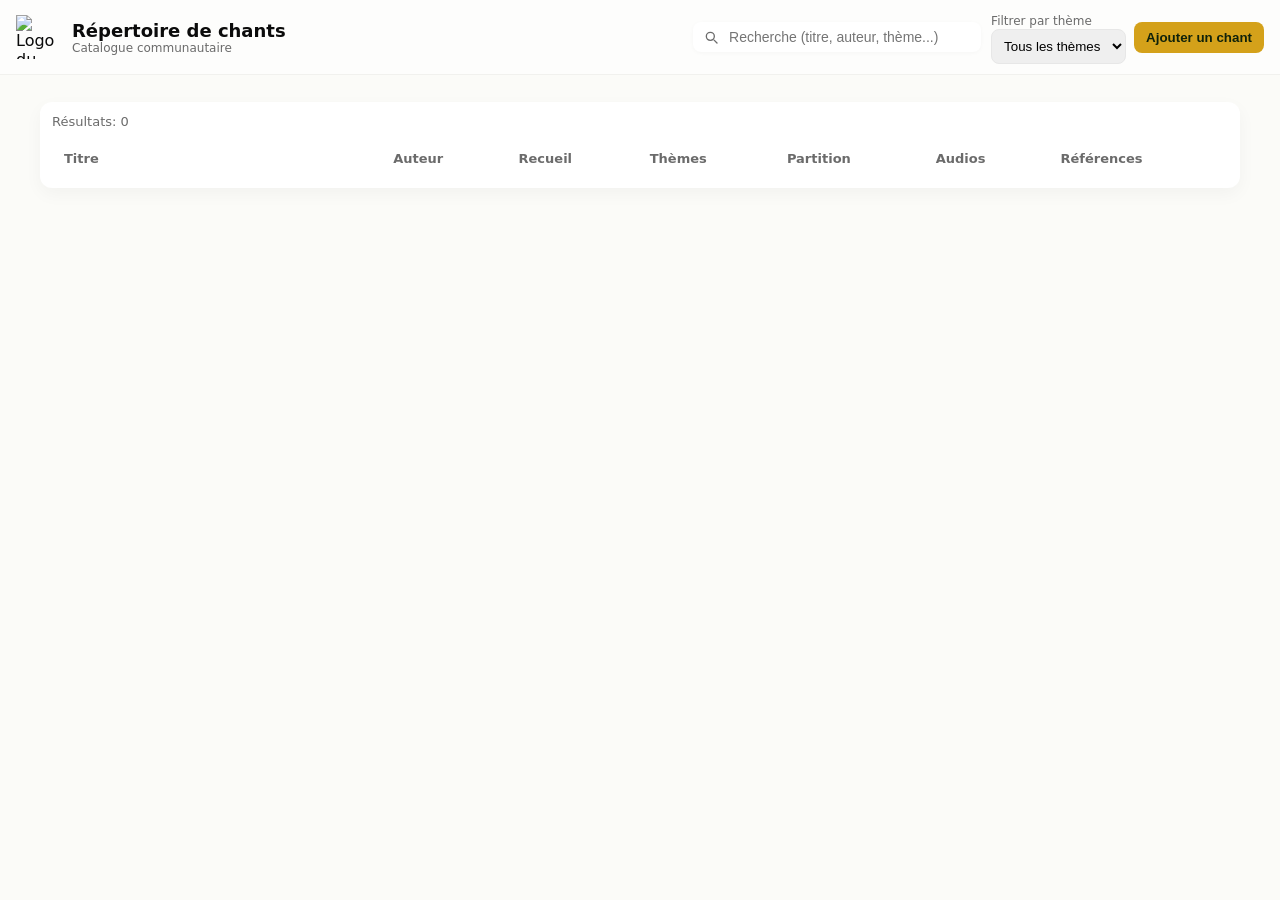
==== Index.html @ b4716b80 "Initial commit" ====
<!--
  site-chants - single-file static web app (index.html)
  ----------------------------------------------------
  Purpose: fetch a published Google Sheet CSV, parse it, and render a responsive,
  accessible table of songs with filters, search and clickable badges for PDFs and audios.

  How to use / change config (see the top of the <script> for quick changes):
    - SHEET_CSV_URL: change to your published CSV URL
    - GOOGLE_FORM_URL: change to your Google Form URL (opens when clicking "Ajouter un chant")
    - LOGO_FILENAME: replace logo.png in project root

  Deployment: drop this file (and logo.png) in your Netlify site repository and push.
  No backend required. PapaParse is used (CDN). Works entirely client-side.

  Notes:
    - The CSV header mapping is resilient: it normalizes header names (lowercase,
      accents removed, spaces/punctuation collapsed) and tries multiple variants
      for each expected column.
    - Google Drive links are converted to direct-download links when possible.
    - Accessibility: keyboard focus styles, alt text on logo, semantic elements.

  Files produced: single index.html (recommended). If you prefer separate files,
  extract the <style> into styles.css and the <script> into app.js and update index.html.
-->

<!doctype html>
<html lang="fr">
<head>
  <meta charset="utf-8" />
  <meta name="viewport" content="width=device-width,initial-scale=1" />
  <title>Répertoire de chants</title>
  <!-- PapaParse CDN -->
  <script src="https://cdn.jsdelivr.net/npm/papaparse@5.4.1/papaparse.min.js"></script>
  <style>
    :root{
      --bg: #fbfbf8;
      --card: #ffffff;
      --muted: #6b6b6b;
      --accent: #2d6a4f; /* example, will harmonize with logo */
      --mustard: #d4a11a; /* audio badges and add button */
      --badge-bg: #eef3ef;
      --gap: 12px;
      --row-height: 56px; /* fixed row height requirement */
      font-family: Inter, system-ui, -apple-system, "Segoe UI", Roboto, "Helvetica Neue", Arial;
    }
    html,body{height:100%;background:var(--bg);margin:0;color:#0b0b0b}
    .topbar{display:flex;align-items:center;gap:12px;padding:10px 16px;background:linear-gradient(0deg, rgba(255,255,255,0.6), rgba(255,255,255,0.6));box-shadow:0 1px 0 rgba(0,0,0,0.04);position:sticky;top:0;z-index:40}
    .brand{display:flex;align-items:center;gap:12px}
    .brand img{height:44px;width:44px;object-fit:contain}
    .title{font-size:18px;font-weight:600}
    .controls{margin-left:auto;display:flex;gap:10px;align-items:center}
    .search{display:flex;align-items:center;gap:8px;background:var(--card);padding:6px 10px;border-radius:8px;box-shadow:0 1px 4px rgba(11,11,11,0.03)}
    .search input{border:0;outline:none;font-size:14px;background:transparent;width:240px}
    .btn{background:var(--mustard);color:#10220a;border:none;padding:8px 12px;border-radius:8px;font-weight:600;cursor:pointer}
    .btn:focus{outline:3px solid rgba(212,161,26,0.25)}
    main{padding:16px;max-width:1200px;margin:12px auto}
    .card{background:var(--card);padding:12px;border-radius:12px;box-shadow:0 6px 18px rgba(16,22,10,0.04)}

    /* table */
    table{width:100%;border-collapse:collapse;font-size:14px}
    thead th{position:sticky;top:72px;background:var(--card);text-align:left;padding:10px 12px;font-size:13px;color:var(--muted);font-weight:600}
    tbody tr{height:var(--row-height);border-bottom:1px solid #f2f2f2}
    td{padding:8px 12px;vertical-align:middle;white-space:nowrap;overflow:hidden;text-overflow:ellipsis}

    /* emphasize first column */
    td.title-cell{font-weight:700;color:var(--accent);font-size:15px;max-width:280px}
    td.small{font-size:12px;color:var(--muted);max-width:110px}

    /* badges */
    .badges{display:flex;gap:8px;flex-wrap:wrap}
    .badge{display:inline-flex;align-items:center;gap:8px;padding:6px 8px;border-radius:999px;font-size:13px;background:var(--badge-bg);cursor:default}
    .badge.link{cursor:pointer;text-decoration:none}
    .badge.audio{background:rgba(212,161,26,0.12);color: #3b2f00;font-weight:600}
    .badge.theme{background:#eef6ff;color:#235fa8}

    /* filter area */
    .filters{display:flex;gap:10px;align-items:center;margin-bottom:12px}
    select{padding:8px;border-radius:8px;border:1px solid #e7e7e7}

    /* responsive */
    @media (max-width:900px){
      .search input{width:120px}
      thead th:nth-child(3), td:nth-child(3){display:none} /* hide Recueil on small screens */
      thead th:nth-child(7), td:nth-child(7){display:none} /* hide Références on small screens */
    }

    /* focus/keyboard */
    a:focus, button:focus{outline:3px solid rgba(34,139,34,0.12)}
  </style>
</head>
<body>
  <header class="topbar" role="banner">
    <div class="brand">
      <img src="logo.png" alt="Logo du répertoire" id="logo" />
      <div>
        <div class="title">Répertoire de chants</div>
        <div style="font-size:12px;color:var(--muted)">Catalogue communautaire</div>
      </div>
    </div>
    <div class="controls">
      <div class="search" role="search" aria-label="Recherche dans les chants">
        <svg width="16" height="16" viewBox="0 0 24 24" fill="none" aria-hidden="true"><path d="M21 21l-4.35-4.35" stroke="#6b6b6b" stroke-width="2" stroke-linecap="round" stroke-linejoin="round"></path><circle cx="11" cy="11" r="6" stroke="#6b6b6b" stroke-width="2"></circle></svg>
        <input id="searchInput" placeholder="Recherche (titre, auteur, thème...)" aria-label="Recherche" />
      </div>
      <div style="display:flex;align-items:center;gap:8px">
        <div>
          <label for="themeFilter" style="font-size:12px;color:var(--muted);">Filtrer par thème</label><br>
          <select id="themeFilter" aria-label="Filtrer par thème">
            <option value="">Tous les thèmes</option>
          </select>
        </div>
        <button id="addBtn" class="btn" aria-haspopup="true">Ajouter un chant</button>
      </div>
    </div>
  </header>

  <main>
    <div class="card">
      <div class="filters" aria-hidden="true">
        <div style="font-size:13px;color:var(--muted)">Résultats: <span id="count">0</span></div>
      </div>

      <div style="overflow:auto">
        <table aria-describedby="count">
          <thead>
            <tr>
              <th style="width:28%">Titre</th>
              <th>Auteur</th>
              <th>Recueil</th>
              <th>Thèmes</th>
              <th>Partition</th>
              <th>Audios</th>
              <th>Références</th>
            </tr>
          </thead>
          <tbody id="tableBody">
            <!-- rows injected here -->
          </tbody>
        </table>
      </div>
    </div>
  </main>

  <script>
    /*************** Configuration (change these) ****************/
    const SHEET_CSV_URL = "https://docs.google.com/spreadsheets/d/e/2PACX-1vT3t8tr68VdxmjMamPTnlQQuvpjISPBmAkiDHsZr_vSz5EHk-4Z8JQB58xS-4rAP-72dOi4Mr8FmR9i/pub?output=csv";
    const GOOGLE_FORM_URL = "https://docs.google.com/forms/d/e/1FAIpQLSfjnD-BKH22nMH_Wq3me611ffIaSnI-BeQEDQ48lbWN0FZo2g/viewform";
    const LOGO_FILENAME = "logo.png";
    /*************************************************************/

    // Utility: normalize header keys
    function normalizeKey(s){
      if(!s) return '';
      return s.toString().toLowerCase().normalize('NFD').replace(/\p{Diacritic}/gu,'').replace(/[^a-z0-9]+/g,'_').replace(/^_+|_+$/g,'');
    }

    // Convert Google Drive links to direct download when possible
    function driveToDirect(url){
      if(!url) return null;
      try{
        const u = url.trim();
        // common /file/d/ID/ pattern
        let m = u.match(/\/file\/d\/(.*?)\//);
        if(m && m[1]) return `https://drive.google.com/uc?export=download&id=${m[1]}`;
        m = u.match(/id=([a-zA-Z0-9_-]+)/);
        if(m && m[1]) return `https://drive.google.com/uc?export=download&id=${m[1]}`;
        // share link with ?usp=sharing but with id embedded
        m = u.match(/open\?id=([a-zA-Z0-9_-]+)/);
        if(m && m[1]) return `https://drive.google.com/uc?export=download&id=${m[1]}`;
        // fallback: return as-is if it looks like http
        if(u.startsWith('http')) return u;
        return null;
      }catch(e){return null}
    }

    // Map headers to expected fields, supports many variations
    function mapRow(rawRow, headerMap){
      const get = (variants)=>{
        for(const v of variants){
          const k = normalizeKey(v);
          if(headerMap[k]!==undefined) return rawRow[headerMap[k]];
        }
        return '';
      };

      return {
        titre: get(['Titre','title','TITRE']),
        auteur: get(['Auteur','author','AUTEUR']),
        recueil: get(['Recueil','recueil','collection','book']),
        themes: get(['Thèmes','Themes','theme','tags']),
        partition1: get(['Partition (PDF)','Partition (PDF 2)','Partition','partition_pdf','partition1']),
        partition2: get(['Partition (PDF 2)','Partition 2','partition_2']),
        melodie: get(['Mélodie','Melodie','Melody','mélodie']),
        alto: get(['Alto','alto']),
        tenor: get(['Ténor','Tenor','tenor']),
        references: get(['Références bibliques','References bibliques','References','references','reference_biblique'])
      };
    }

    // Render helpers
    function createBadge(text, href=null, extraClass=''){
      const el = document.createElement(href? 'a' : 'span');
      el.className = 'badge' + (href? ' link' : '') + (extraClass? ' '+extraClass : '');
      el.textContent = text;
      if(href){
        el.setAttribute('href', href);
        el.setAttribute('target','_blank');
        el.setAttribute('rel','noopener noreferrer');
      }
      return el;
    }

    // Main state
    let songs = [];
    let themesSet = new Set();

    function renderTable(list){
      const tbody = document.getElementById('tableBody');
      tbody.innerHTML = '';
      list.forEach(row=>{
        const tr = document.createElement('tr');

        const tdTitle = document.createElement('td'); tdTitle.className='title-cell'; tdTitle.title = row.titre || '';
        tdTitle.textContent = row.titre || '-'; tr.appendChild(tdTitle);

        const tdAuthor = document.createElement('td'); tdAuthor.className='small'; tdAuthor.textContent = row.auteur || ''; tr.appendChild(tdAuthor);

        const tdRecueil = document.createElement('td'); tdRecueil.className='small'; tdRecueil.textContent = row.recueil || ''; tr.appendChild(tdRecueil);

        const tdThemes = document.createElement('td');
        const themesWrapper = document.createElement('div'); themesWrapper.className='badges';
        const themes = (row.themes || '').toString().split(/[;,|\/]+/).map(s=>s.trim()).filter(Boolean);
        themes.forEach(t=>{
          const b = createBadge(t, null, 'theme');
          themesWrapper.appendChild(b);
        });
        tdThemes.appendChild(themesWrapper); tr.appendChild(tdThemes);

        const tdParts = document.createElement('td');
        const pWrap = document.createElement('div'); pWrap.className='badges';
        [row.partition1,row.partition2].forEach((p,idx)=>{
          if(!p) return;
          const url = driveToDirect(p) || p;
          const label = idx===0? 'Partition' : 'Partition 2';
          const b = createBadge(label, url);
          pWrap.appendChild(b);
        });
        tdParts.appendChild(pWrap); tr.appendChild(tdParts);

        const tdAudios = document.createElement('td');
        const aWrap = document.createElement('div'); aWrap.className='badges';
        [['Mélodie',row.melodie],['Alto',row.alto],['Ténor',row.tenor]].forEach(([label,val])=>{
          if(!val) return;
          const url = driveToDirect(val) || val;
          const b = createBadge(label, url, 'audio');
          aWrap.appendChild(b);
        });
        tdAudios.appendChild(aWrap); tr.appendChild(tdAudios);

        const tdRef = document.createElement('td'); tdRef.className='small'; tdRef.textContent = row.references || ''; tr.appendChild(tdRef);

        tbody.appendChild(tr);
      });
      document.getElementById('count').textContent = list.length;
    }

    // Search + filter
    function applyFilters(){
      const q = document.getElementById('searchInput').value.trim().toLowerCase();
      const theme = document.getElementById('themeFilter').value;
      const filtered = songs.filter(s=>{
        // theme filter
        if(theme){
          const tlist = (s.themes||'').toString().toLowerCase();
          if(!tlist.split(/[;,|\\/]+/).some(x=>x.trim()===theme.toLowerCase())) return false;
        }
        if(!q) return true;
        // search in title, author, recueil, themes, references
        return [s.titre,s.auteur,s.recueil,s.themes,s.references].some(f=> (f||'').toString().toLowerCase().includes(q));
      });
      renderTable(filtered);
    }

    // Populate theme filter
    function buildThemeOptions(){
      const sel = document.getElementById('themeFilter');
      // clear except first
      sel.innerHTML = '<option value="">Tous les thèmes</option>';
      const arr = Array.from(themesSet).sort((a,b)=>a.localeCompare(b));
      arr.forEach(t=>{
        const opt = document.createElement('option'); opt.value = t; opt.textContent = t; sel.appendChild(opt);
      });
    }

    // Load CSV
    function loadCSV(){
      Papa.parse(SHEET_CSV_URL, {
        download: true,
        header: true,
        skipEmptyLines: true,
        complete: function(results){
          const data = results.data || [];
          // build header map
          const headerMap = {};
          const firstRow = results.meta && results.meta.fields? results.meta.fields : (data[0]||{});
          const fields = results.meta && results.meta.fields ? results.meta.fields : Object.keys(firstRow||{});
          fields.forEach((f,idx)=>{ headerMap[normalizeKey(f)] = f; });

          songs = data.map(raw=>{
            // Because headerMap maps normalized->original header name, we can access raw[original]
            const rMapped = {};
            for(const key in raw){ rMapped[normalizeKey(key)] = raw[key]; }
            // reconstruct a rawRow object indexed by normalized keys
            const rawRow = {};
            for(const k in rMapped) rawRow[k] = rMapped[k];

            // mapRow expects headerMap mapping normalized->index/key; adapt
            // we'll build a fake headerMap that maps normalizedName -> normalizedName key
            const fakeHeaderMap = {};
            Object.keys(rMapped).forEach(k=>{ fakeHeaderMap[k] = k; });

            const mapped = mapRow(rMapped, fakeHeaderMap);

            // collect themes
            const themeParts = (mapped.themes||'').toString().split(/[;,|\\/]+/).map(s=>s.trim()).filter(Boolean);
            themeParts.forEach(t=>themesSet.add(t));

            return mapped;
          });

          buildThemeOptions();
          renderTable(songs);
        },
        error: function(err){
          console.error('Erreur chargement CSV', err);
          document.getElementById('tableBody').innerHTML = '<tr><td colspan="7" style="padding:20px;color:var(--muted)">Impossible de charger la feuille. Vérifiez l'URL du CSV et que la feuille est publiée.</td></tr>';
        }
      });
    }

    // init
    document.getElementById('searchInput').addEventListener('input', applyFilters);
    document.getElementById('themeFilter').addEventListener('change', applyFilters);
    document.getElementById('addBtn').addEventListener('click', ()=>{ window.open(GOOGLE_FORM_URL, '_blank'); });

    // load
    loadCSV();

    /*
      README (short):
      - To change the Google Sheet: publish it to CSV (File > Publish to web > CSV) and replace SHEET_CSV_URL.
      - To change the Google Form: put the form URL in GOOGLE_FORM_URL.
      - To change the logo: replace logo.png at the site root. Alt text is set on the <img>.
      - For Netlify: create a repo with index.html and logo.png, connect Netlify and deploy. No build step required.
    */
  </script>
</body>
</html>
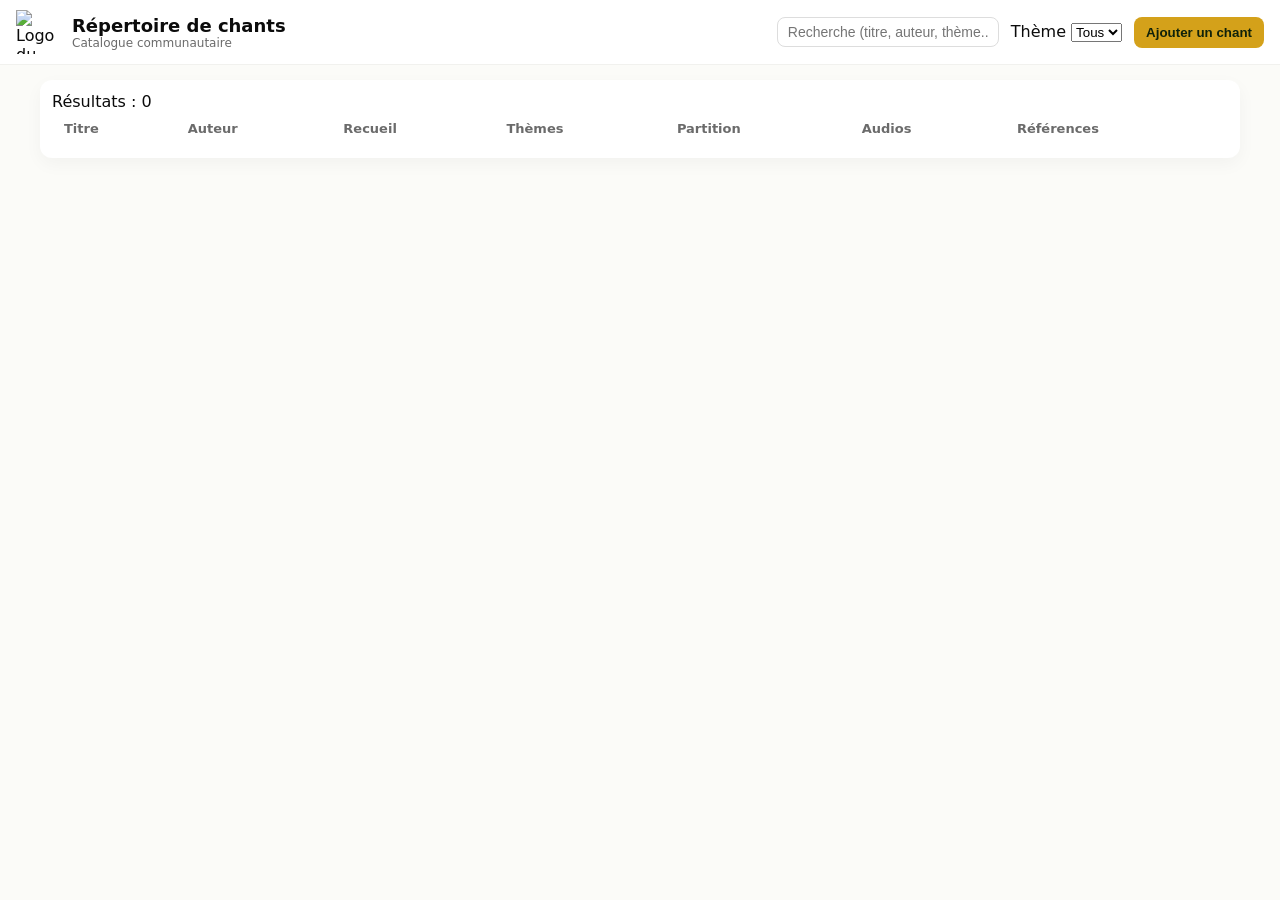
==== commit aef69f89: "Mise à jour index + ajout README + logo" ====
--- a/Index.html
+++ b/Index.html
@@ -1,130 +1,43 @@
-<!--
-  site-chants - single-file static web app (index.html)
-  ----------------------------------------------------
-  Purpose: fetch a published Google Sheet CSV, parse it, and render a responsive,
-  accessible table of songs with filters, search and clickable badges for PDFs and audios.
-
-  How to use / change config (see the top of the <script> for quick changes):
-    - SHEET_CSV_URL: change to your published CSV URL
-    - GOOGLE_FORM_URL: change to your Google Form URL (opens when clicking "Ajouter un chant")
-    - LOGO_FILENAME: replace logo.png in project root
-
-  Deployment: drop this file (and logo.png) in your Netlify site repository and push.
-  No backend required. PapaParse is used (CDN). Works entirely client-side.
-
-  Notes:
-    - The CSV header mapping is resilient: it normalizes header names (lowercase,
-      accents removed, spaces/punctuation collapsed) and tries multiple variants
-      for each expected column.
-    - Google Drive links are converted to direct-download links when possible.
-    - Accessibility: keyboard focus styles, alt text on logo, semantic elements.
-
-  Files produced: single index.html (recommended). If you prefer separate files,
-  extract the <style> into styles.css and the <script> into app.js and update index.html.
--->
-
 <!doctype html>
 <html lang="fr">
 <head>
   <meta charset="utf-8" />
   <meta name="viewport" content="width=device-width,initial-scale=1" />
   <title>Répertoire de chants</title>
-  <!-- PapaParse CDN -->
+  <link rel="stylesheet" href="styles.css" />
   <script src="https://cdn.jsdelivr.net/npm/papaparse@5.4.1/papaparse.min.js"></script>
-  <style>
-    :root{
-      --bg: #fbfbf8;
-      --card: #ffffff;
-      --muted: #6b6b6b;
-      --accent: #2d6a4f; /* example, will harmonize with logo */
-      --mustard: #d4a11a; /* audio badges and add button */
-      --badge-bg: #eef3ef;
-      --gap: 12px;
-      --row-height: 56px; /* fixed row height requirement */
-      font-family: Inter, system-ui, -apple-system, "Segoe UI", Roboto, "Helvetica Neue", Arial;
-    }
-    html,body{height:100%;background:var(--bg);margin:0;color:#0b0b0b}
-    .topbar{display:flex;align-items:center;gap:12px;padding:10px 16px;background:linear-gradient(0deg, rgba(255,255,255,0.6), rgba(255,255,255,0.6));box-shadow:0 1px 0 rgba(0,0,0,0.04);position:sticky;top:0;z-index:40}
-    .brand{display:flex;align-items:center;gap:12px}
-    .brand img{height:44px;width:44px;object-fit:contain}
-    .title{font-size:18px;font-weight:600}
-    .controls{margin-left:auto;display:flex;gap:10px;align-items:center}
-    .search{display:flex;align-items:center;gap:8px;background:var(--card);padding:6px 10px;border-radius:8px;box-shadow:0 1px 4px rgba(11,11,11,0.03)}
-    .search input{border:0;outline:none;font-size:14px;background:transparent;width:240px}
-    .btn{background:var(--mustard);color:#10220a;border:none;padding:8px 12px;border-radius:8px;font-weight:600;cursor:pointer}
-    .btn:focus{outline:3px solid rgba(212,161,26,0.25)}
-    main{padding:16px;max-width:1200px;margin:12px auto}
-    .card{background:var(--card);padding:12px;border-radius:12px;box-shadow:0 6px 18px rgba(16,22,10,0.04)}
-
-    /* table */
-    table{width:100%;border-collapse:collapse;font-size:14px}
-    thead th{position:sticky;top:72px;background:var(--card);text-align:left;padding:10px 12px;font-size:13px;color:var(--muted);font-weight:600}
-    tbody tr{height:var(--row-height);border-bottom:1px solid #f2f2f2}
-    td{padding:8px 12px;vertical-align:middle;white-space:nowrap;overflow:hidden;text-overflow:ellipsis}
-
-    /* emphasize first column */
-    td.title-cell{font-weight:700;color:var(--accent);font-size:15px;max-width:280px}
-    td.small{font-size:12px;color:var(--muted);max-width:110px}
-
-    /* badges */
-    .badges{display:flex;gap:8px;flex-wrap:wrap}
-    .badge{display:inline-flex;align-items:center;gap:8px;padding:6px 8px;border-radius:999px;font-size:13px;background:var(--badge-bg);cursor:default}
-    .badge.link{cursor:pointer;text-decoration:none}
-    .badge.audio{background:rgba(212,161,26,0.12);color: #3b2f00;font-weight:600}
-    .badge.theme{background:#eef6ff;color:#235fa8}
-
-    /* filter area */
-    .filters{display:flex;gap:10px;align-items:center;margin-bottom:12px}
-    select{padding:8px;border-radius:8px;border:1px solid #e7e7e7}
-
-    /* responsive */
-    @media (max-width:900px){
-      .search input{width:120px}
-      thead th:nth-child(3), td:nth-child(3){display:none} /* hide Recueil on small screens */
-      thead th:nth-child(7), td:nth-child(7){display:none} /* hide Références on small screens */
-    }
-
-    /* focus/keyboard */
-    a:focus, button:focus{outline:3px solid rgba(34,139,34,0.12)}
-  </style>
 </head>
 <body>
-  <header class="topbar" role="banner">
+  <header class="topbar">
     <div class="brand">
-      <img src="logo.png" alt="Logo du répertoire" id="logo" />
+      <img src="logo.png" alt="Logo du répertoire" />
       <div>
         <div class="title">Répertoire de chants</div>
-        <div style="font-size:12px;color:var(--muted)">Catalogue communautaire</div>
+        <div class="subtitle">Catalogue communautaire</div>
       </div>
     </div>
     <div class="controls">
-      <div class="search" role="search" aria-label="Recherche dans les chants">
-        <svg width="16" height="16" viewBox="0 0 24 24" fill="none" aria-hidden="true"><path d="M21 21l-4.35-4.35" stroke="#6b6b6b" stroke-width="2" stroke-linecap="round" stroke-linejoin="round"></path><circle cx="11" cy="11" r="6" stroke="#6b6b6b" stroke-width="2"></circle></svg>
-        <input id="searchInput" placeholder="Recherche (titre, auteur, thème...)" aria-label="Recherche" />
+      <div class="search">
+        <input id="searchInput" placeholder="Recherche (titre, auteur, thème...)" />
       </div>
-      <div style="display:flex;align-items:center;gap:8px">
-        <div>
-          <label for="themeFilter" style="font-size:12px;color:var(--muted);">Filtrer par thème</label><br>
-          <select id="themeFilter" aria-label="Filtrer par thème">
-            <option value="">Tous les thèmes</option>
-          </select>
-        </div>
-        <button id="addBtn" class="btn" aria-haspopup="true">Ajouter un chant</button>
+      <div class="theme-select">
+        <label for="themeFilter">Thème</label>
+        <select id="themeFilter">
+          <option value="">Tous</option>
+        </select>
       </div>
+      <button id="addBtn" class="btn">Ajouter un chant</button>
     </div>
   </header>
 
   <main>
     <div class="card">
-      <div class="filters" aria-hidden="true">
-        <div style="font-size:13px;color:var(--muted)">Résultats: <span id="count">0</span></div>
-      </div>
-
-      <div style="overflow:auto">
-        <table aria-describedby="count">
+      <div class="filters">Résultats : <span id="count">0</span></div>
+      <div class="table-wrapper">
+        <table>
           <thead>
             <tr>
-              <th style="width:28%">Titre</th>
+              <th>Titre</th>
               <th>Auteur</th>
               <th>Recueil</th>
               <th>Thèmes</th>
@@ -133,226 +46,12 @@
               <th>Références</th>
             </tr>
           </thead>
-          <tbody id="tableBody">
-            <!-- rows injected here -->
-          </tbody>
+          <tbody id="tableBody"></tbody>
         </table>
       </div>
     </div>
   </main>
 
-  <script>
-    /*************** Configuration (change these) ****************/
-    const SHEET_CSV_URL = "https://docs.google.com/spreadsheets/d/e/2PACX-1vT3t8tr68VdxmjMamPTnlQQuvpjISPBmAkiDHsZr_vSz5EHk-4Z8JQB58xS-4rAP-72dOi4Mr8FmR9i/pub?output=csv";
-    const GOOGLE_FORM_URL = "https://docs.google.com/forms/d/e/1FAIpQLSfjnD-BKH22nMH_Wq3me611ffIaSnI-BeQEDQ48lbWN0FZo2g/viewform";
-    const LOGO_FILENAME = "logo.png";
-    /*************************************************************/
-
-    // Utility: normalize header keys
-    function normalizeKey(s){
-      if(!s) return '';
-      return s.toString().toLowerCase().normalize('NFD').replace(/\p{Diacritic}/gu,'').replace(/[^a-z0-9]+/g,'_').replace(/^_+|_+$/g,'');
-    }
-
-    // Convert Google Drive links to direct download when possible
-    function driveToDirect(url){
-      if(!url) return null;
-      try{
-        const u = url.trim();
-        // common /file/d/ID/ pattern
-        let m = u.match(/\/file\/d\/(.*?)\//);
-        if(m && m[1]) return `https://drive.google.com/uc?export=download&id=${m[1]}`;
-        m = u.match(/id=([a-zA-Z0-9_-]+)/);
-        if(m && m[1]) return `https://drive.google.com/uc?export=download&id=${m[1]}`;
-        // share link with ?usp=sharing but with id embedded
-        m = u.match(/open\?id=([a-zA-Z0-9_-]+)/);
-        if(m && m[1]) return `https://drive.google.com/uc?export=download&id=${m[1]}`;
-        // fallback: return as-is if it looks like http
-        if(u.startsWith('http')) return u;
-        return null;
-      }catch(e){return null}
-    }
-
-    // Map headers to expected fields, supports many variations
-    function mapRow(rawRow, headerMap){
-      const get = (variants)=>{
-        for(const v of variants){
-          const k = normalizeKey(v);
-          if(headerMap[k]!==undefined) return rawRow[headerMap[k]];
-        }
-        return '';
-      };
-
-      return {
-        titre: get(['Titre','title','TITRE']),
-        auteur: get(['Auteur','author','AUTEUR']),
-        recueil: get(['Recueil','recueil','collection','book']),
-        themes: get(['Thèmes','Themes','theme','tags']),
-        partition1: get(['Partition (PDF)','Partition (PDF 2)','Partition','partition_pdf','partition1']),
-        partition2: get(['Partition (PDF 2)','Partition 2','partition_2']),
-        melodie: get(['Mélodie','Melodie','Melody','mélodie']),
-        alto: get(['Alto','alto']),
-        tenor: get(['Ténor','Tenor','tenor']),
-        references: get(['Références bibliques','References bibliques','References','references','reference_biblique'])
-      };
-    }
-
-    // Render helpers
-    function createBadge(text, href=null, extraClass=''){
-      const el = document.createElement(href? 'a' : 'span');
-      el.className = 'badge' + (href? ' link' : '') + (extraClass? ' '+extraClass : '');
-      el.textContent = text;
-      if(href){
-        el.setAttribute('href', href);
-        el.setAttribute('target','_blank');
-        el.setAttribute('rel','noopener noreferrer');
-      }
-      return el;
-    }
-
-    // Main state
-    let songs = [];
-    let themesSet = new Set();
-
-    function renderTable(list){
-      const tbody = document.getElementById('tableBody');
-      tbody.innerHTML = '';
-      list.forEach(row=>{
-        const tr = document.createElement('tr');
-
-        const tdTitle = document.createElement('td'); tdTitle.className='title-cell'; tdTitle.title = row.titre || '';
-        tdTitle.textContent = row.titre || '-'; tr.appendChild(tdTitle);
-
-        const tdAuthor = document.createElement('td'); tdAuthor.className='small'; tdAuthor.textContent = row.auteur || ''; tr.appendChild(tdAuthor);
-
-        const tdRecueil = document.createElement('td'); tdRecueil.className='small'; tdRecueil.textContent = row.recueil || ''; tr.appendChild(tdRecueil);
-
-        const tdThemes = document.createElement('td');
-        const themesWrapper = document.createElement('div'); themesWrapper.className='badges';
-        const themes = (row.themes || '').toString().split(/[;,|\/]+/).map(s=>s.trim()).filter(Boolean);
-        themes.forEach(t=>{
-          const b = createBadge(t, null, 'theme');
-          themesWrapper.appendChild(b);
-        });
-        tdThemes.appendChild(themesWrapper); tr.appendChild(tdThemes);
-
-        const tdParts = document.createElement('td');
-        const pWrap = document.createElement('div'); pWrap.className='badges';
-        [row.partition1,row.partition2].forEach((p,idx)=>{
-          if(!p) return;
-          const url = driveToDirect(p) || p;
-          const label = idx===0? 'Partition' : 'Partition 2';
-          const b = createBadge(label, url);
-          pWrap.appendChild(b);
-        });
-        tdParts.appendChild(pWrap); tr.appendChild(tdParts);
-
-        const tdAudios = document.createElement('td');
-        const aWrap = document.createElement('div'); aWrap.className='badges';
-        [['Mélodie',row.melodie],['Alto',row.alto],['Ténor',row.tenor]].forEach(([label,val])=>{
-          if(!val) return;
-          const url = driveToDirect(val) || val;
-          const b = createBadge(label, url, 'audio');
-          aWrap.appendChild(b);
-        });
-        tdAudios.appendChild(aWrap); tr.appendChild(tdAudios);
-
-        const tdRef = document.createElement('td'); tdRef.className='small'; tdRef.textContent = row.references || ''; tr.appendChild(tdRef);
-
-        tbody.appendChild(tr);
-      });
-      document.getElementById('count').textContent = list.length;
-    }
-
-    // Search + filter
-    function applyFilters(){
-      const q = document.getElementById('searchInput').value.trim().toLowerCase();
-      const theme = document.getElementById('themeFilter').value;
-      const filtered = songs.filter(s=>{
-        // theme filter
-        if(theme){
-          const tlist = (s.themes||'').toString().toLowerCase();
-          if(!tlist.split(/[;,|\\/]+/).some(x=>x.trim()===theme.toLowerCase())) return false;
-        }
-        if(!q) return true;
-        // search in title, author, recueil, themes, references
-        return [s.titre,s.auteur,s.recueil,s.themes,s.references].some(f=> (f||'').toString().toLowerCase().includes(q));
-      });
-      renderTable(filtered);
-    }
-
-    // Populate theme filter
-    function buildThemeOptions(){
-      const sel = document.getElementById('themeFilter');
-      // clear except first
-      sel.innerHTML = '<option value="">Tous les thèmes</option>';
-      const arr = Array.from(themesSet).sort((a,b)=>a.localeCompare(b));
-      arr.forEach(t=>{
-        const opt = document.createElement('option'); opt.value = t; opt.textContent = t; sel.appendChild(opt);
-      });
-    }
-
-    // Load CSV
-    function loadCSV(){
-      Papa.parse(SHEET_CSV_URL, {
-        download: true,
-        header: true,
-        skipEmptyLines: true,
-        complete: function(results){
-          const data = results.data || [];
-          // build header map
-          const headerMap = {};
-          const firstRow = results.meta && results.meta.fields? results.meta.fields : (data[0]||{});
-          const fields = results.meta && results.meta.fields ? results.meta.fields : Object.keys(firstRow||{});
-          fields.forEach((f,idx)=>{ headerMap[normalizeKey(f)] = f; });
-
-          songs = data.map(raw=>{
-            // Because headerMap maps normalized->original header name, we can access raw[original]
-            const rMapped = {};
-            for(const key in raw){ rMapped[normalizeKey(key)] = raw[key]; }
-            // reconstruct a rawRow object indexed by normalized keys
-            const rawRow = {};
-            for(const k in rMapped) rawRow[k] = rMapped[k];
-
-            // mapRow expects headerMap mapping normalized->index/key; adapt
-            // we'll build a fake headerMap that maps normalizedName -> normalizedName key
-            const fakeHeaderMap = {};
-            Object.keys(rMapped).forEach(k=>{ fakeHeaderMap[k] = k; });
-
-            const mapped = mapRow(rMapped, fakeHeaderMap);
-
-            // collect themes
-            const themeParts = (mapped.themes||'').toString().split(/[;,|\\/]+/).map(s=>s.trim()).filter(Boolean);
-            themeParts.forEach(t=>themesSet.add(t));
-
-            return mapped;
-          });
-
-          buildThemeOptions();
-          renderTable(songs);
-        },
-        error: function(err){
-          console.error('Erreur chargement CSV', err);
-          document.getElementById('tableBody').innerHTML = '<tr><td colspan="7" style="padding:20px;color:var(--muted)">Impossible de charger la feuille. Vérifiez l'URL du CSV et que la feuille est publiée.</td></tr>';
-        }
-      });
-    }
-
-    // init
-    document.getElementById('searchInput').addEventListener('input', applyFilters);
-    document.getElementById('themeFilter').addEventListener('change', applyFilters);
-    document.getElementById('addBtn').addEventListener('click', ()=>{ window.open(GOOGLE_FORM_URL, '_blank'); });
-
-    // load
-    loadCSV();
-
-    /*
-      README (short):
-      - To change the Google Sheet: publish it to CSV (File > Publish to web > CSV) and replace SHEET_CSV_URL.
-      - To change the Google Form: put the form URL in GOOGLE_FORM_URL.
-      - To change the logo: replace logo.png at the site root. Alt text is set on the <img>.
-      - For Netlify: create a repo with index.html and logo.png, connect Netlify and deploy. No build step required.
-    */
-  </script>
+  <script src="app.js"></script>
 </body>
-</html>
+</html>
--- a/styles.css
+++ b/styles.css
@@ -0,0 +1,35 @@
+:root{
+  --bg: #fbfbf8;
+  --card: #ffffff;
+  --muted: #6b6b6b;
+  --accent: #2d6a4f;
+  --mustard: #d4a11a;
+  --badge-bg: #eef3ef;
+  --row-height: 56px;
+  font-family: Inter, system-ui, Arial;
+}
+body{background:var(--bg);margin:0;color:#0b0b0b}
+.topbar{display:flex;align-items:center;gap:12px;padding:10px 16px;background:#fff;box-shadow:0 1px 0 rgba(0,0,0,0.04);position:sticky;top:0;z-index:40}
+.brand{display:flex;align-items:center;gap:12px}
+.brand img{height:44px;width:44px;object-fit:contain}
+.title{font-size:18px;font-weight:600}
+.subtitle{font-size:12px;color:var(--muted)}
+.controls{margin-left:auto;display:flex;gap:12px;align-items:center}
+.search input{padding:6px 10px;border-radius:8px;border:1px solid #ddd;font-size:14px;width:200px}
+.btn{background:var(--mustard);color:#10220a;border:0;padding:8px 12px;border-radius:8px;font-weight:600;cursor:pointer}
+.btn:focus{outline:3px solid rgba(212,161,26,0.25)}
+main{padding:16px;max-width:1200px;margin:auto}
+.card{background:var(--card);padding:12px;border-radius:12px;box-shadow:0 6px 18px rgba(16,22,10,0.04)}
+.table-wrapper{overflow:auto}
+table{width:100%;border-collapse:collapse;font-size:14px}
+thead th{position:sticky;top:72px;background:var(--card);padding:10px 12px;font-size:13px;color:var(--muted);font-weight:600;text-align:left}
+tbody tr{height:var(--row-height);border-bottom:1px solid #f2f2f2}
+td{padding:8px 12px;white-space:nowrap;overflow:hidden;text-overflow:ellipsis}
+td.title-cell{font-weight:700;color:var(--accent);font-size:15px}
+td.small{font-size:12px;color:var(--muted)}
+.badges{display:flex;gap:8px;flex-wrap:wrap}
+.badge{padding:6px 8px;border-radius:999px;font-size:13px;background:var(--badge-bg)}
+.badge.link{text-decoration:none;cursor:pointer}
+.badge.audio{background:rgba(212,161,26,0.12);color:#3b2f00;font-weight:600}
+.badge.theme{background:#eef6ff;color:#235fa8}
+@media(max-width:900px){thead th:nth-child(3),td:nth-child(3){display:none}thead th:nth-child(7),td:nth-child(7){display:none}}
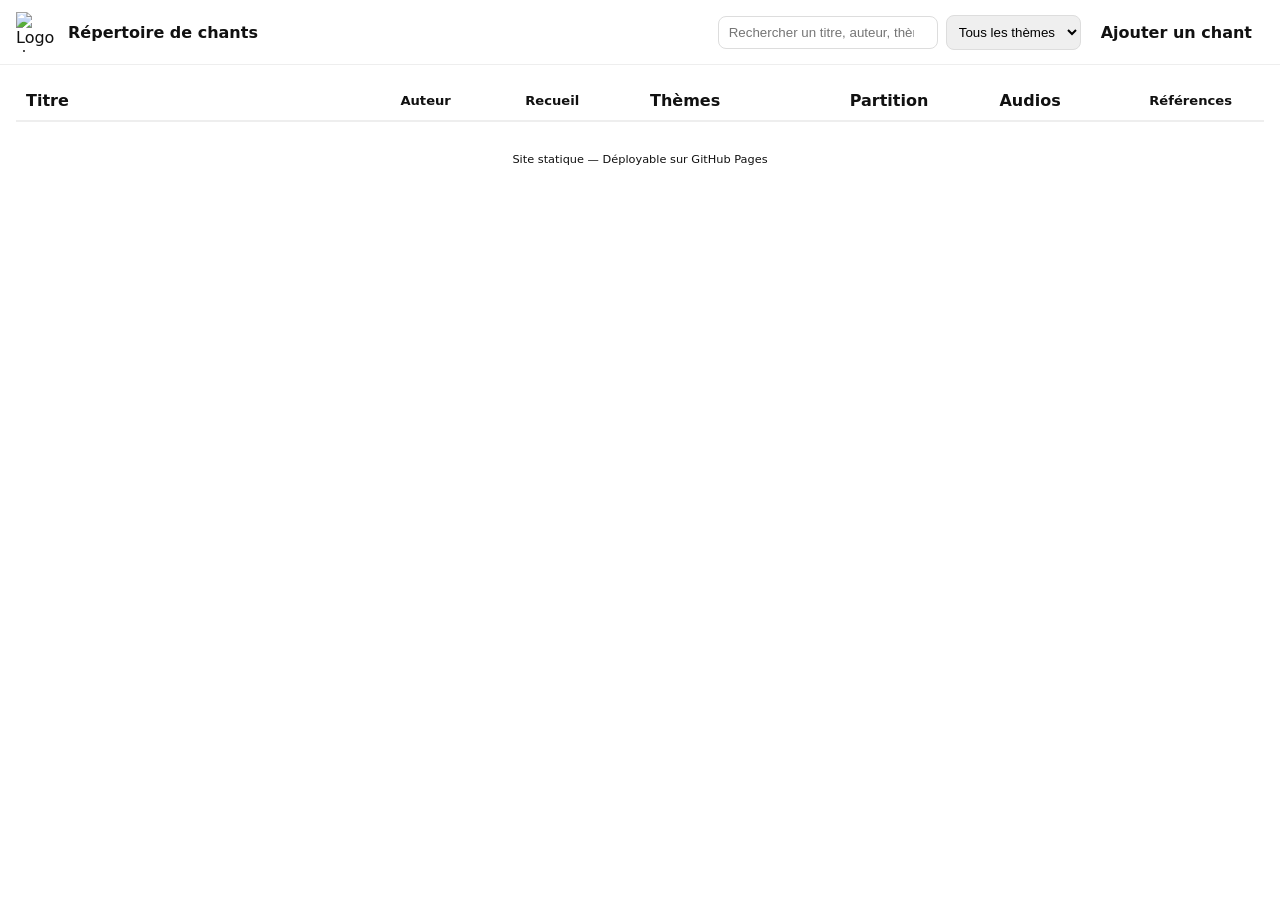
==== commit bf5e4012: "Mise à jour du fichier index.html" ====
--- a/Index.html
+++ b/Index.html
@@ -1,57 +1,62 @@
 <!doctype html>
 <html lang="fr">
 <head>
-  <meta charset="utf-8" />
-  <meta name="viewport" content="width=device-width,initial-scale=1" />
-  <title>Répertoire de chants</title>
-  <link rel="stylesheet" href="styles.css" />
-  <script src="https://cdn.jsdelivr.net/npm/papaparse@5.4.1/papaparse.min.js"></script>
+<meta charset="utf-8" />
+<meta name="viewport" content="width=device-width,initial-scale=1" />
+<title>Répertoire de chants</title>
+<link rel="stylesheet" href="styles.css">
+<!-- PapaParse CDN -->
+<script src="https://cdn.jsdelivr.net/npm/papaparse@5.4.1/papaparse.min.js"></script>
 </head>
 <body>
-  <header class="topbar">
-    <div class="brand">
-      <img src="logo.png" alt="Logo du répertoire" />
-      <div>
-        <div class="title">Répertoire de chants</div>
-        <div class="subtitle">Catalogue communautaire</div>
-      </div>
-    </div>
-    <div class="controls">
-      <div class="search">
-        <input id="searchInput" placeholder="Recherche (titre, auteur, thème...)" />
-      </div>
-      <div class="theme-select">
-        <label for="themeFilter">Thème</label>
-        <select id="themeFilter">
-          <option value="">Tous</option>
-        </select>
-      </div>
-      <button id="addBtn" class="btn">Ajouter un chant</button>
-    </div>
-  </header>
+<header class="topbar">
+<div class="brand">
+<img src="logo.png" alt="Logo du répertoire" id="logo" />
+<h1 id="app-title">Répertoire de chants</h1>
+</div>
+<div class="actions">
+<input id="search" type="search" placeholder="Rechercher un titre, auteur, thème..." aria-label="Recherche" />
+<select id="themeFilter" aria-label="Filtrer par thème">
+<option value="">Tous les thèmes</option>
+</select>
+<a id="addSong" class="btn" target="_blank" rel="noopener">Ajouter un chant</a>
+</div>
+</header>
 
-  <main>
-    <div class="card">
-      <div class="filters">Résultats : <span id="count">0</span></div>
-      <div class="table-wrapper">
-        <table>
-          <thead>
-            <tr>
-              <th>Titre</th>
-              <th>Auteur</th>
-              <th>Recueil</th>
-              <th>Thèmes</th>
-              <th>Partition</th>
-              <th>Audios</th>
-              <th>Références</th>
-            </tr>
-          </thead>
-          <tbody id="tableBody"></tbody>
-        </table>
-      </div>
-    </div>
-  </main>
 
-  <script src="app.js"></script>
+<main>
+<div class="table-wrapper" role="region" aria-label="Tableau des chants">
+<table id="songsTable">
+<thead>
+<tr>
+<th class="title-col">Titre</th>
+<th class="small-col">Auteur</th>
+<th class="small-col">Recueil</th>
+<th>Thèmes</th>
+<th class="file-col">Partition</th>
+<th class="file-col">Audios</th>
+<th class="small-col">Références</th>
+</tr>
+</thead>
+<tbody>
+<!-- Rempli par app.js -->
+</tbody>
+</table>
+</div>
+</main>
+
+
+<footer class="footer">
+<small>Site statique — Déployable sur GitHub Pages</small>
+</footer>
+
+
+<script>
+// Configuration — modifiez ces constantes si nécessaire
+const SHEET_CSV_URL = "https://docs.google.com/spreadsheets/d/e/2PACX-1vT3t8tr68VdxmjMamPTnlQQuvpjISPBmAkiDHsZr_vSz5EHk-4Z8JQB58xS-4rAP-72dOi4Mr8FmR9i/pub?output=csv";
+const GOOGLE_FORM_URL = "https://docs.google.com/forms/d/e/1FAIpQLSfjnD-BKH22nMH_Wq3me611ffIaSnI-BeQEDQ48lbWN0FZo2g/viewform";
+const LOGO_FILENAME = "logo.png";
+</script>
+<script src="app.js"></script>
 </body>
 </html>
--- a/styles.css
+++ b/styles.css
@@ -1,35 +1,76 @@
 :root{
-  --bg: #fbfbf8;
-  --card: #ffffff;
-  --muted: #6b6b6b;
-  --accent: #2d6a4f;
-  --mustard: #d4a11a;
-  --badge-bg: #eef3ef;
-  --row-height: 56px;
-  font-family: Inter, system-ui, Arial;
+--table-bg: #ffffff;
+--row-height: 56px;
+--font-sans: system-ui, -apple-system, "Segoe UI", Roboto, "Helvetica Neue", Arial;
 }
-body{background:var(--bg);margin:0;color:#0b0b0b}
-.topbar{display:flex;align-items:center;gap:12px;padding:10px 16px;background:#fff;box-shadow:0 1px 0 rgba(0,0,0,0.04);position:sticky;top:0;z-index:40}
+
+
+*{box-sizing: border-box}
+html,body{height:100%}
+body{
+margin:0;
+font-family:var(--font-sans);
+background:var(--bg);
+color:#111;
+-webkit-font-smoothing:antialiased;
+}
+
+
+.topbar{
+display:flex;
+align-items:center;
+justify-content:space-between;
+gap:16px;
+padding:12px 16px;
+background:linear-gradient(180deg, rgba(255,255,255,0.6), rgba(255,255,255,0.8));
+border-bottom:1px solid #eee;
+position:sticky;
+top:0;
+z-index:20;
+}
 .brand{display:flex;align-items:center;gap:12px}
-.brand img{height:44px;width:44px;object-fit:contain}
-.title{font-size:18px;font-weight:600}
-.subtitle{font-size:12px;color:var(--muted)}
-.controls{margin-left:auto;display:flex;gap:12px;align-items:center}
-.search input{padding:6px 10px;border-radius:8px;border:1px solid #ddd;font-size:14px;width:200px}
-.btn{background:var(--mustard);color:#10220a;border:0;padding:8px 12px;border-radius:8px;font-weight:600;cursor:pointer}
-.btn:focus{outline:3px solid rgba(212,161,26,0.25)}
-main{padding:16px;max-width:1200px;margin:auto}
-.card{background:var(--card);padding:12px;border-radius:12px;box-shadow:0 6px 18px rgba(16,22,10,0.04)}
-.table-wrapper{overflow:auto}
-table{width:100%;border-collapse:collapse;font-size:14px}
-thead th{position:sticky;top:72px;background:var(--card);padding:10px 12px;font-size:13px;color:var(--muted);font-weight:600;text-align:left}
-tbody tr{height:var(--row-height);border-bottom:1px solid #f2f2f2}
-td{padding:8px 12px;white-space:nowrap;overflow:hidden;text-overflow:ellipsis}
-td.title-cell{font-weight:700;color:var(--accent);font-size:15px}
-td.small{font-size:12px;color:var(--muted)}
-.badges{display:flex;gap:8px;flex-wrap:wrap}
-.badge{padding:6px 8px;border-radius:999px;font-size:13px;background:var(--badge-bg)}
-.badge.link{text-decoration:none;cursor:pointer}
-.badge.audio{background:rgba(212,161,26,0.12);color:#3b2f00;font-weight:600}
-.badge.theme{background:#eef6ff;color:#235fa8}
-@media(max-width:900px){thead th:nth-child(3),td:nth-child(3){display:none}thead th:nth-child(7),td:nth-child(7){display:none}}
+#logo{height:40px;width:40px;object-fit:contain}
+#app-title{font-size:1rem;margin:0}
+.actions{display:flex;align-items:center;gap:8px}
+.actions input[type=search]{padding:8px 10px;border-radius:8px;border:1px solid #ddd;width:220px}
+.actions select{padding:8px;border-radius:8px;border:1px solid #ddd}
+.btn{
+display:inline-block;padding:8px 12px;border-radius:10px;background:var(--mustard);color:#111;text-decoration:none;font-weight:600
+}
+
+
+.table-wrapper{padding:16px;overflow:auto}
+#songsTable{width:100%;border-collapse:collapse;background:var(--table-bg);min-width:900px}
+#songsTable thead th{position:sticky;top:56px;background:#fff;padding:10px;text-align:left;border-bottom:2px solid #eee}
+#songsTable tbody tr{height:var(--row-height);border-bottom:1px solid #f0f0f0}
+#songsTable td{padding:8px 10px;vertical-align:middle;white-space:nowrap;overflow:hidden;text-overflow:ellipsis}
+.title-col{width:30%}
+.small-col{width:10%;font-size:0.82rem;color:var(--muted)}
+.file-col{width:12%}
+
+
+/* badges */
+.badges{display:flex;gap:6px;flex-wrap:wrap;align-items:center}
+.badge{display:inline-block;padding:6px 10px;border-radius:999px;font-size:0.85rem;line-height:1;cursor:default}
+.badge.link{cursor:pointer;text-decoration:none;border:1px solid rgba(0,0,0,0.06)}
+.badge.theme{background:transparent;border:1px solid #eee;color:var(--muted)}
+.badge.audio{background:var(--mustard);color:#111}
+.badge.partition{background:#f3f3f3}
+
+
+/* force single-line labels like Mélodie Alto Ténor */
+.badge *{white-space:nowrap}
+
+
+/* Responsive */
+@media (max-width:900px){
+#songsTable{min-width:700px}
+.actions input[type=search]{width:140px}
+}
+@media (max-width:600px){
+.actions{flex-wrap:wrap}
+#songsTable{min-width:600px}
+}
+
+
+.footer{padding:12px 16px;text-align:center;color:var(--muted);font-size:0.85rem}
